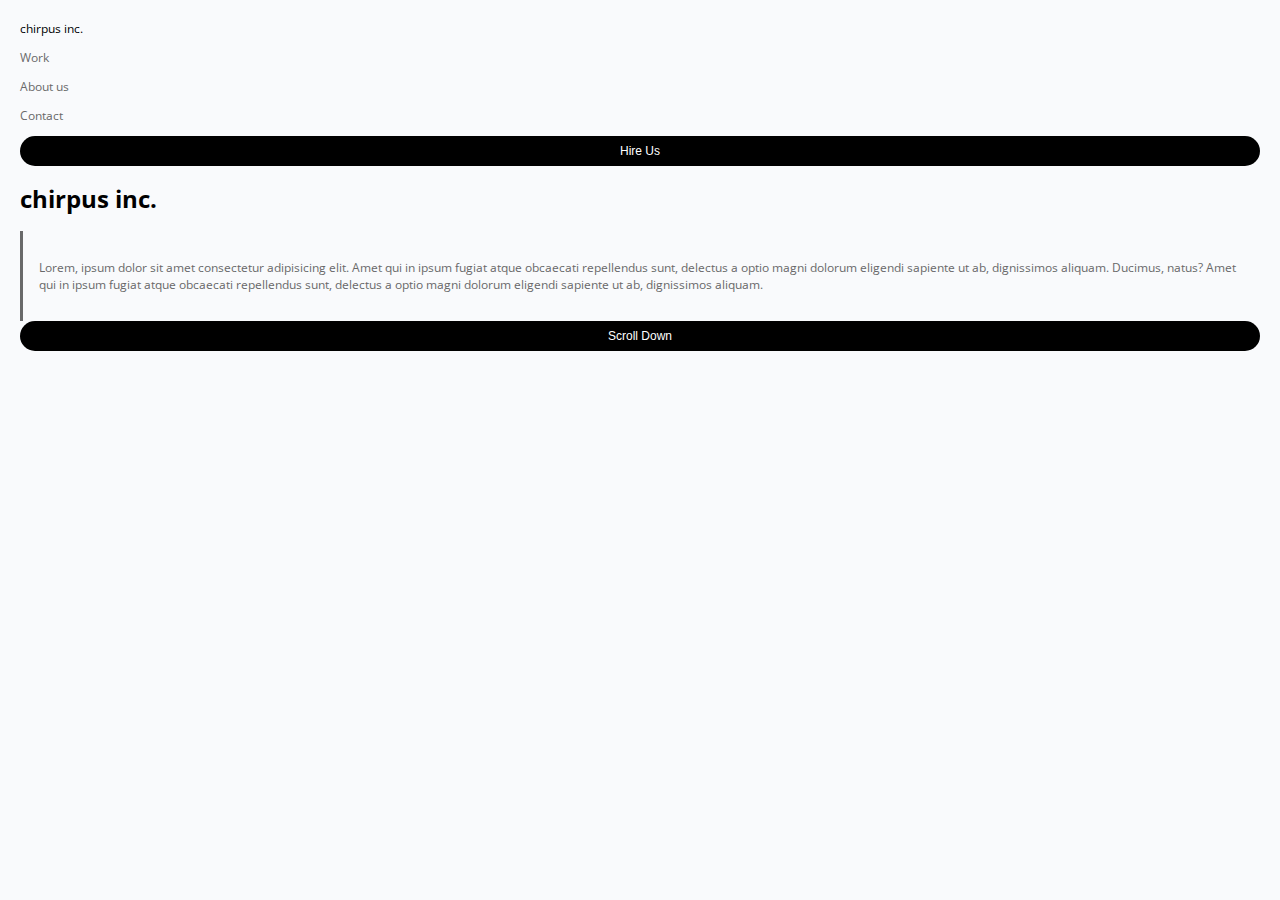
==== index.html @ 299e0beb "lab 1 submission" ====
<!DOCTYPE html>
<html lang="en">
<head>
    <meta charset="UTF-8">
    <meta name="viewport" content="width=device-width, initial-scale:1.0">
       
        <!-- CSS goes here-->
        <!-- CSS font from fonts.google-->
        <link rel="stylesheet" href="styles.css" />
        <link href="https://fonts.googleapis.com/css2?family=Open+Sans&display=swap" rel="stylesheet">
    
    <title>Lab1 Zina Haddad</title>    
</head>

<body>

    <div class="section1">chirpus inc.</div>
    <nav>
        <div class="one">
            <p>Work</p>
            <p>About us</p>
            <p>Contact</p>
        </div>
    </nav>
    <button>Hire Us</button> 

        <div class="section2"></div>
            <h1>chirpus inc.</h1>
                <blockquote class="two">
                <p>Lorem, ipsum dolor sit amet consectetur adipisicing elit. Amet qui in ipsum fugiat atque obcaecati repellendus sunt, delectus a optio magni dolorum eligendi sapiente ut ab, dignissimos aliquam. Ducimus, natus? Amet qui in ipsum fugiat atque obcaecati repellendus sunt, delectus a optio magni dolorum eligendi sapiente ut ab, dignissimos aliquam.</p>
                </blockquote>
    <button>Scroll Down</button>

</body>
</html>
---- styles.css ----
body{
    font-family: 'Open Sans';
    margin: 20px;
    font-size: 12px;
    background-color: #f9fafc;}
    
    .section1{
        color: #000;}
        .one{ 
        justify-content: center;
        color: #69696a;}


        button{
            border-radius: 25px;
            background-color: #000;
            color: white;
            padding: 0.5rem;
            text-align: center;
            display: block;
            font-size: 12px;
            cursor: pointer;
            width: 100%;
            border-style: none;
          } 
 
          .section2{
            color: #000;}
          .two{
            margin: 0px;
            padding: 1rem;
            color: #69696a;
            border-left: 3px solid #69696a;}
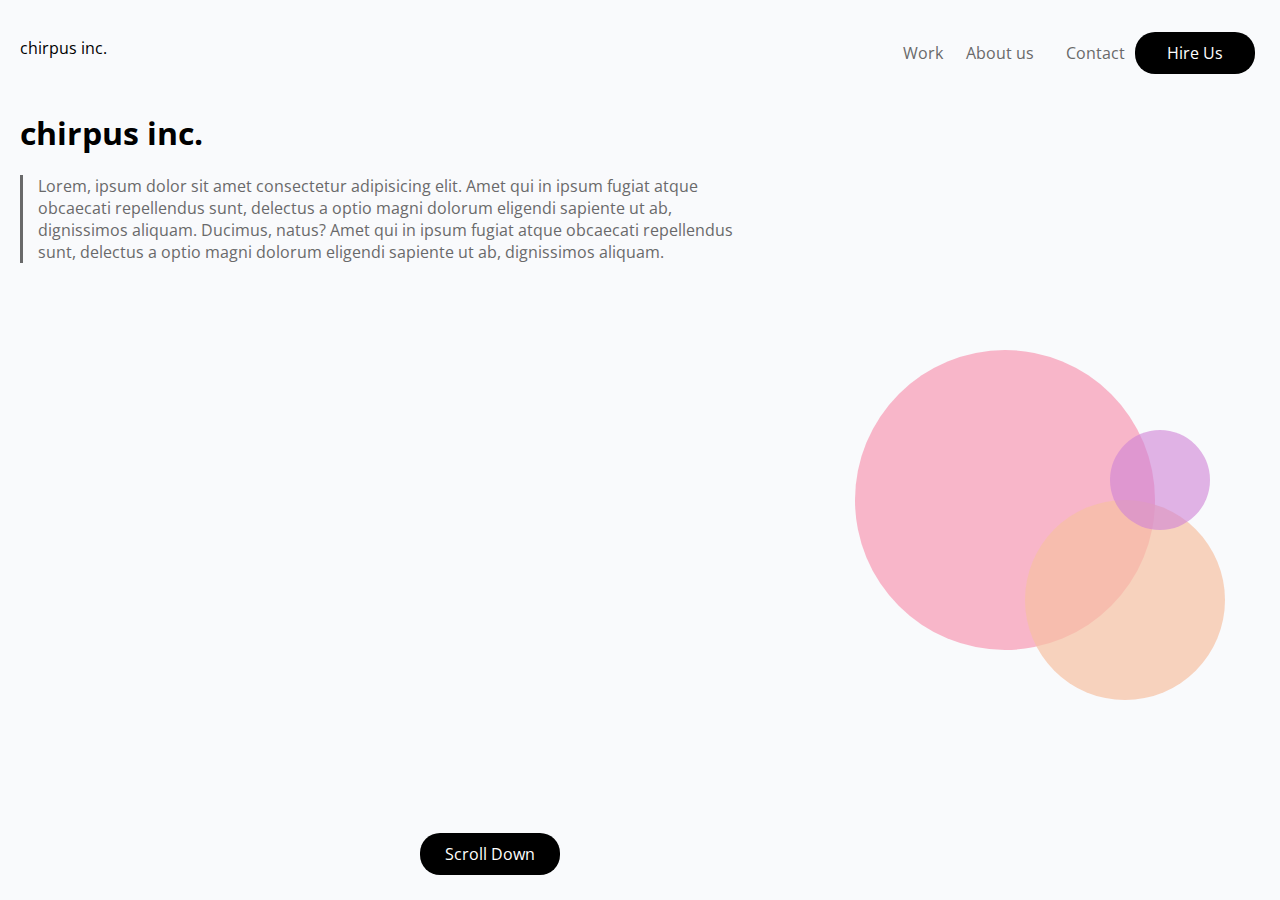
==== commit 5b3af6c2: "lab 1 part 2" ====
--- a/index.html
+++ b/index.html
@@ -1,35 +1,50 @@
 <!DOCTYPE html>
-<html lang="en">
-<head>
-    <meta charset="UTF-8">
-    <meta name="viewport" content="width=device-width, initial-scale:1.0">
-       
-        <!-- CSS goes here-->
-        <!-- CSS font from fonts.google-->
+
+<html>
+    <head>
+        <meta charset="utf-8">
+        <meta http-equiv="X-UA-Compatible" content="IE=edge" />
+        <title>"Zina Haddad lab 1</title>
+        <meta name="description" content="" />
+        <meta name="viewport" content="width=device-width, initial-scale=1" />
         <link rel="stylesheet" href="styles.css" />
         <link href="https://fonts.googleapis.com/css2?family=Open+Sans&display=swap" rel="stylesheet">
+    </head>
+
+    <body>
+        <header>
+          <nav>
+            <ul>
+              <a class="company" href="">chirpus inc.</a>
+              <li><a href="">Work</a></li>
+              <li><a href="">About us</a></li>
+              <li><a href="">Contact</a></li>
+              <li><a href="" class="button">Hire Us</a></li>
+            </ul>
+          </nav>
+        </header>
     
-    <title>Lab1 Zina Haddad</title>    
-</head>
+        <main>
+          <section class="about">
+            <h1 class="about_title">chirpus inc.</h1>
+            <p class="about_text">
+              Lorem, ipsum dolor sit amet consectetur adipisicing elit. Amet qui in
+              ipsum fugiat atque obcaecati repellendus sunt, delectus a optio magni
+              dolorum eligendi sapiente ut ab, dignissimos aliquam. Ducimus, natus?
+              Amet qui in ipsum fugiat atque obcaecati repellendus sunt, delectus a
+              optio magni dolorum eligendi sapiente ut ab, dignissimos aliquam.
+            </p>
+          </section>
 
-<body>
+          <div id="circles">
+              <div class="big"></div>
+              <div class="medium"></div>
+              <div class="small"></div>
+          </div>
+        </main>
 
-    <div class="section1">chirpus inc.</div>
-    <nav>
-        <div class="one">
-            <p>Work</p>
-            <p>About us</p>
-            <p>Contact</p>
+        <div>
+          <a href="" class="button1">Scroll Down</a>
         </div>
-    </nav>
-    <button>Hire Us</button> 
-
-        <div class="section2"></div>
-            <h1>chirpus inc.</h1>
-                <blockquote class="two">
-                <p>Lorem, ipsum dolor sit amet consectetur adipisicing elit. Amet qui in ipsum fugiat atque obcaecati repellendus sunt, delectus a optio magni dolorum eligendi sapiente ut ab, dignissimos aliquam. Ducimus, natus? Amet qui in ipsum fugiat atque obcaecati repellendus sunt, delectus a optio magni dolorum eligendi sapiente ut ab, dignissimos aliquam.</p>
-                </blockquote>
-    <button>Scroll Down</button>
-
-</body>
-</html>+      </body>
+    </html>--- a/styles.css
+++ b/styles.css
@@ -1,35 +1,158 @@
-body{
-    font-family: 'Open Sans';
-    margin: 20px;
-    font-size: 12px;
-    background-color: #f9fafc;}
-    
-    .section1{
-        color: #000;}
-        .one{ 
-        justify-content: center;
-        color: #69696a;}
+body {
+  margin: 20px;
+  font-family: "Open Sans", sans-serif;
+  background-color: #f9fafc;
+}
 
+.company {
+  color: #000;
+}
 
-        button{
-            border-radius: 25px;
-            background-color: #000;
-            color: white;
-            padding: 0.5rem;
-            text-align: center;
-            display: block;
-            font-size: 12px;
-            cursor: pointer;
-            width: 100%;
-            border-style: none;
-          } 
- 
-          .section2{
-            color: #000;}
-          .two{
-            margin: 0px;
-            padding: 1rem;
-            color: #69696a;
-            border-left: 3px solid #69696a;}
+nav ul {
+  padding: 0;
+}
 
+li {
+  list-style: none;
+  margin-top: 10px;
+}
 
+a {
+  text-decoration: none;
+  color: #69696a;
+  display: block;
+  width: fit-content;
+}
+
+.button {
+  background-color: #000;
+  padding: 10px 20px;
+  border-radius: 20px;
+  text-align: center;
+  color: #fff;
+  width: inherit;
+}
+
+.button1{
+  background-color: #000;
+  padding: 10px 20px;
+  border-radius: 20px;
+  text-align: center;
+  color: #fff;
+  width: inherit;
+}
+
+main {
+  margin: 35px 0;
+}
+
+.about_title {
+  color: #000;
+  font-size: 32px;
+  font-weight: bolder;
+}
+
+.about_text {
+  border-left: 3px solid #69696a;
+  padding-left: 15px;
+  color: #69696a;
+  margin-top: 20px;
+}
+
+@media screen and (min-width: 768px) {
+  .big {
+    background: #f788a7;
+    opacity: 0.6;
+    right: 125px;
+    bottom: 250px;
+    width: 300px;
+    height: 300px;
+    border-radius: 50%;
+    position: absolute;
+  }
+  
+  .medium {
+    background: #f7c1a2;
+    opacity: 0.7;
+    right: 55px;
+    bottom: 200px;
+    width: 200px;
+    height: 200px;
+    border-radius: 50%;
+    position: absolute;
+  }
+  
+  .small {
+    background: #cf82d5;
+    opacity: 0.6;
+    right: 70px;
+    bottom: 370px;
+    width: 100px;
+    height: 100px;
+    border-radius: 50%;
+    position: absolute;
+  }
+
+  body {
+    font-family: "Open Sans", sans-serif;
+    background-color: #f9fafc;
+  }
+  
+  .company {
+    display: flex;
+    flex-direction: row;
+    flex-wrap: nowrap;
+    justify-content: left;
+    align-items: center;
+    width: 100%;
+  }
+
+  nav ul {
+    display: flex;
+    flex-direction: row;
+    justify-content: flex-end;
+  }
+     
+  li {
+    display: flex;
+    flex-direction: row;
+    flex-wrap: nowrap;
+    justify-content: right;
+    align-items: center;
+    list-style: none;
+    padding-inline: 5px;
+    width: 120px;
+    height: 46px;
+  }
+  
+  a {
+    text-decoration: none;
+    color: #69696a;
+    display: block;
+  }
+  
+  .button {
+    background-color: #000;
+    padding: 10px 20px;
+    border-radius: 20px;
+    text-align: center;
+    color: #fff;
+    width: 100px;
+  }
+
+  .button1{
+    background-color: #000;
+    padding: 10px 20px;
+    border-radius: 20px;
+    text-align: center;
+    color: #fff;
+    width: 100px;
+    bottom: 25px;
+    position: absolute;
+    margin-left: 400px;
+  }
+
+  main {
+    margin-right: 500px;
+  }
+  }